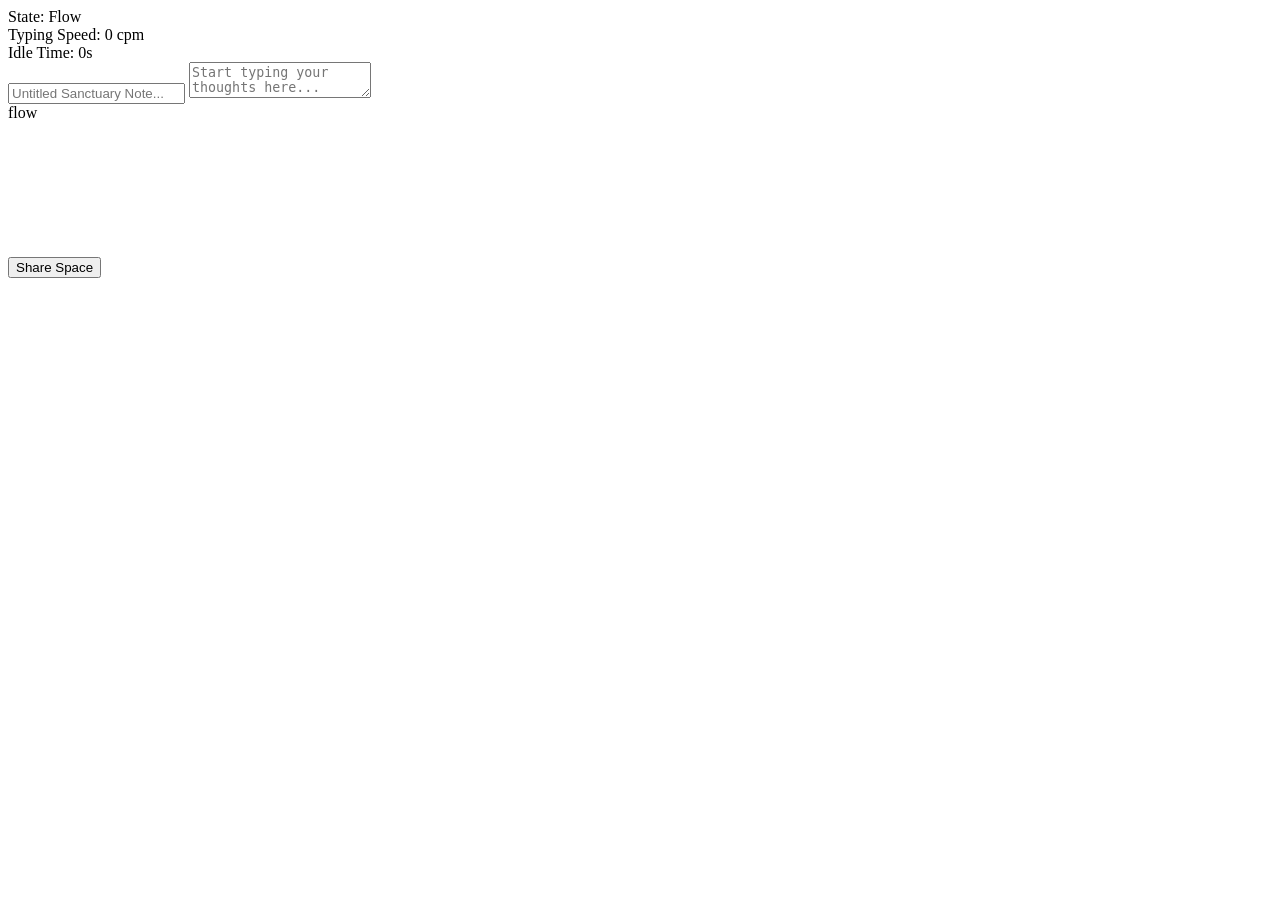
==== index.html @ cddb0719 "Update index.html INDEX PAGE AS UPPDATED TO MAKE CSS AND JS SEPARATE FILES" ====
<!DOCTYPE html>
<html lang="en">

<head>
    <meta charset="UTF-8">
    <title>Living Digital Sanctuary</title>
    <link rel="preconnect" href="https://fonts.googleapis.com">
    <link rel="preconnect" href="https://fonts.gstatic.com" crossorigin>
    <link
        href="https://fonts.googleapis.com/css2?family=Outfit:wght@300;400&family=Playfair+Display:ital,wght@0,400;1,400&display=swap"
        rel="stylesheet">
    <link rel="stylesheet" href="style.css">
</head>

<body>

    <div id="hud">
        State: <span id="hud-state">Flow</span><br>
        Typing Speed: <span id="hud-speed">0</span> cpm<br>
        Idle Time: <span id="hud-idle">0</span>s
    </div>

    <div id="workspace-container">
        <div id="editor-card">
            <input type="text" id="editor-title" placeholder="Untitled Sanctuary Note...">
            <textarea id="editor-textarea" placeholder="Start typing your thoughts here..."></textarea>
        </div>
    </div>

    <div id="state-label">flow</div>
    <button id="share-btn">Share Space</button>

    <canvas id="canvas"></canvas>

    <script src="script.js"></script>
</body>

</html>
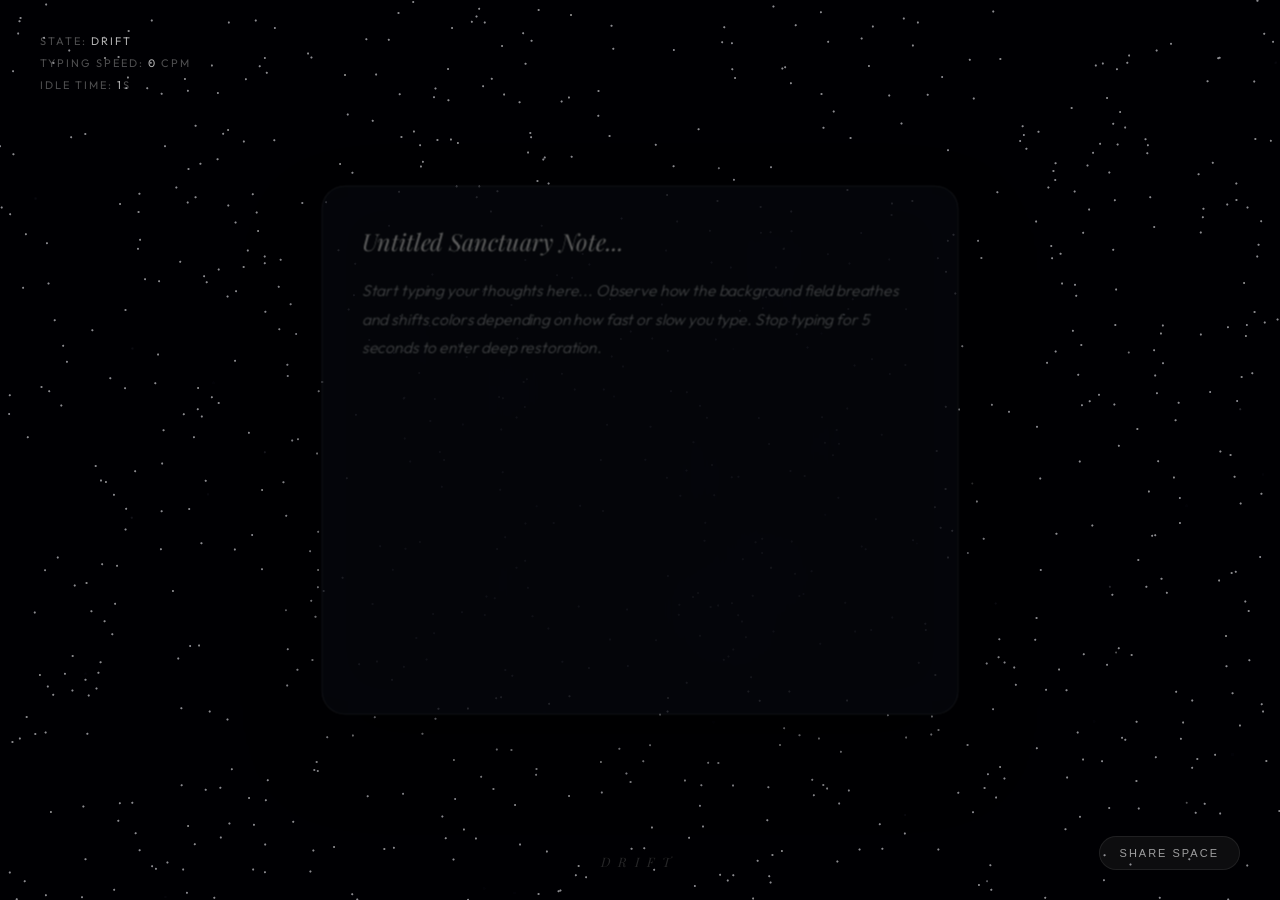
==== commit 0857b9af: "Update index.html" ====
--- a/index.html
+++ b/index.html
@@ -1,17 +1,13 @@
 <!DOCTYPE html>
 <html lang="en">
-
 <head>
     <meta charset="UTF-8">
     <title>Living Digital Sanctuary</title>
     <link rel="preconnect" href="https://fonts.googleapis.com">
     <link rel="preconnect" href="https://fonts.gstatic.com" crossorigin>
-    <link
-        href="https://fonts.googleapis.com/css2?family=Outfit:wght@300;400&family=Playfair+Display:ital,wght@0,400;1,400&display=swap"
-        rel="stylesheet">
+    <link href="https://fonts.googleapis.com/css2?family=Outfit:wght@300;400&family=Playfair+Display:ital,wght@0,400;1,400&display=swap" rel="stylesheet">
     <link rel="stylesheet" href="style.css">
 </head>
-
 <body>
 
     <div id="hud">
@@ -23,7 +19,7 @@
     <div id="workspace-container">
         <div id="editor-card">
             <input type="text" id="editor-title" placeholder="Untitled Sanctuary Note...">
-            <textarea id="editor-textarea" placeholder="Start typing your thoughts here..."></textarea>
+            <textarea id="editor-textarea" placeholder="Start typing your thoughts here... Observe how the background field breathes and shifts colors depending on how fast or slow you type. Stop typing for 5 seconds to enter deep restoration."></textarea>
         </div>
     </div>
 
@@ -34,5 +30,4 @@
 
     <script src="script.js"></script>
 </body>
-
 </html>
--- a/style.css
+++ b/style.css
@@ -0,0 +1,144 @@
+* {
+    margin: 0;
+    padding: 0;
+    box-sizing: border-box;
+}
+
+body,
+html {
+    width: 100%;
+    height: 100%;
+    overflow: hidden;
+    background: #020406;
+    font-family: 'Outfit', sans-serif;
+}
+
+canvas {
+    display: block;
+    position: absolute;
+    top: 0;
+    left: 0;
+    z-index: 1;
+}
+
+#workspace-container {
+    position: absolute;
+    top: 0;
+    left: 0;
+    width: 100%;
+    height: 100%;
+    z-index: 2;
+    display: flex;
+    flex-direction: column;
+    align-items: center;
+    justify-content: center;
+    pointer-events: none;
+}
+
+#editor-card {
+    width: 90%;
+    max-width: 650px;
+    height: 60%;
+    background: rgba(8, 12, 18, 0.65);
+    backdrop-filter: blur(30px);
+    -webkit-backdrop-filter: blur(30px);
+    border: 1px solid rgba(255, 255, 255, 0.08);
+    border-radius: 24px;
+    padding: 40px;
+    display: flex;
+    flex-direction: column;
+    pointer-events: auto;
+    transition: transform 1s cubic-bezier(0.16, 1, 0.3, 1), background 1s, border-color 1s;
+    box-shadow: 0 40px 80px rgba(0, 0, 0, 0.6);
+    opacity: 1;
+}
+
+#editor-title {
+    font-family: 'Playfair Display', serif;
+    font-size: 24px;
+    color: rgba(255, 255, 255, 0.9);
+    margin-bottom: 20px;
+    outline: none;
+    border: none;
+    background: transparent;
+    font-style: italic;
+}
+
+#editor-textarea {
+    width: 100%;
+    flex-grow: 1;
+    background: transparent;
+    border: none;
+    outline: none;
+    resize: none;
+    color: rgba(255, 255, 255, 0.85);
+    font-size: 16px;
+    line-height: 1.8;
+    font-family: 'Outfit', sans-serif;
+    font-weight: 300;
+}
+
+#editor-textarea::placeholder {
+    color: rgba(255, 255, 255, 0.3);
+    font-style: italic;
+}
+
+#hud {
+    position: fixed;
+    top: 30px;
+    left: 40px;
+    z-index: 10;
+    color: rgba(255, 255, 255, 0.3);
+    font-size: 11px;
+    letter-spacing: 2px;
+    text-transform: uppercase;
+    line-height: 2;
+    pointer-events: none;
+    user-select: none;
+}
+
+#hud span {
+    color: rgba(255, 255, 255, 0.7);
+    font-weight: 400;
+}
+
+#state-label {
+    position: fixed;
+    bottom: 30px;
+    left: 50%;
+    transform: translateX(-50%);
+    z-index: 10;
+    color: rgba(255, 255, 255, 0.15);
+    font-family: 'Playfair Display', serif;
+    font-size: 13px;
+    letter-spacing: 8px;
+    text-transform: uppercase;
+    pointer-events: none;
+    transition: color 1s;
+    user-select: none;
+    font-style: italic;
+}
+
+#share-btn {
+    position: fixed;
+    bottom: 30px;
+    right: 40px;
+    z-index: 10;
+    background: rgba(255, 255, 255, 0.05);
+    border: 1px solid rgba(255, 255, 255, 0.08);
+    color: rgba(255, 255, 255, 0.6);
+    padding: 10px 20px;
+    border-radius: 30px;
+    font-size: 11px;
+    letter-spacing: 2px;
+    text-transform: uppercase;
+    cursor: pointer;
+    transition: background 0.3s, color 0.3s, border-color 0.3s;
+    pointer-events: auto;
+}
+
+#share-btn:hover {
+    background: rgba(255, 255, 255, 0.1);
+    color: rgba(255, 255, 255, 0.9);
+    border-color: rgba(255, 255, 255, 0.2);
+}
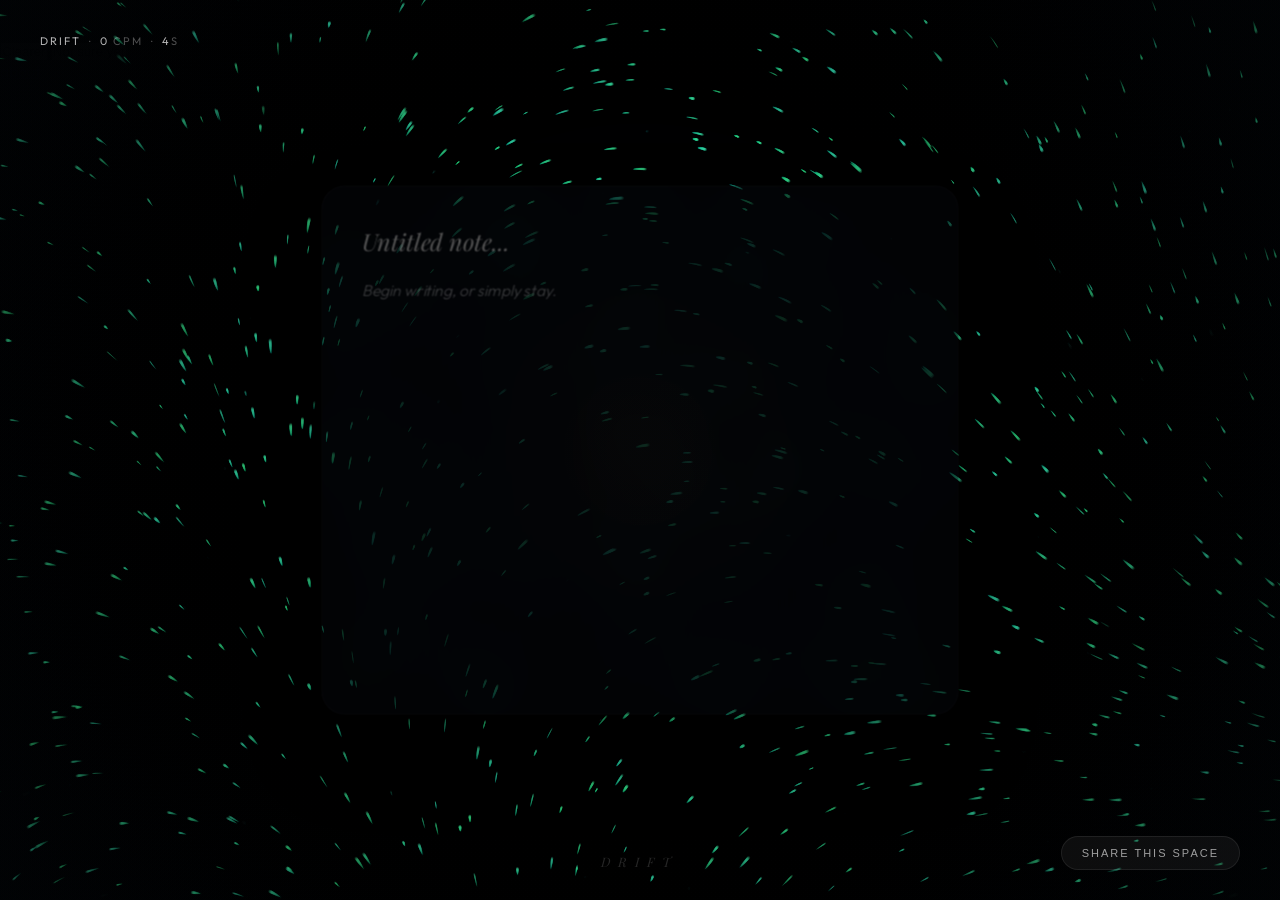
==== commit 816e9475: "Update index.html" ====
--- a/index.html
+++ b/index.html
@@ -2,31 +2,49 @@
 <html lang="en">
 <head>
     <meta charset="UTF-8">
+    <meta name="viewport" content="width=device-width, initial-scale=1.0">
     <title>Living Digital Sanctuary</title>
+    <meta name="description" content="A living space that breathes with you. No login. No notifications. Just restoration.">
     <link rel="preconnect" href="https://fonts.googleapis.com">
     <link rel="preconnect" href="https://fonts.gstatic.com" crossorigin>
     <link href="https://fonts.googleapis.com/css2?family=Outfit:wght@300;400&family=Playfair+Display:ital,wght@0,400;1,400&display=swap" rel="stylesheet">
     <link rel="stylesheet" href="style.css">
 </head>
 <body>
-
-    <div id="hud">
-        State: <span id="hud-state">Flow</span><br>
-        Typing Speed: <span id="hud-speed">0</span> cpm<br>
-        Idle Time: <span id="hud-idle">0</span>s
-    </div>
+    <canvas id="canvas"></canvas>
 
     <div id="workspace-container">
         <div id="editor-card">
-            <input type="text" id="editor-title" placeholder="Untitled Sanctuary Note...">
-            <textarea id="editor-textarea" placeholder="Start typing your thoughts here... Observe how the background field breathes and shifts colors depending on how fast or slow you type. Stop typing for 5 seconds to enter deep restoration."></textarea>
+            <input type="text" id="editor-title" placeholder="Untitled note...">
+            <textarea id="editor-textarea" placeholder="Begin writing, or simply stay."></textarea>
         </div>
     </div>
 
     <div id="state-label">flow</div>
-    <button id="share-btn">Share Space</button>
 
-    <canvas id="canvas"></canvas>
+    <div id="hud">
+        <span id="hud-state">Flow</span> &nbsp;·&nbsp;
+        <span id="hud-speed">0</span> cpm &nbsp;·&nbsp;
+        <span id="hud-idle">0</span>s
+    </div>
+
+    <button id="share-btn" aria-label="Share this space">share this space</button>
+
+    <div id="prompt-overlay" aria-live="polite">
+        <p id="prompt-question">You've been here a while.<br>How do you feel?</p>
+        <div id="prompt-choices">
+            <button id="btn-clearer">Clearer</button>
+            <button id="btn-notsure">Not sure yet</button>
+        </div>
+        <div id="share-card" hidden>
+            <p>Something real, no sign-up needed.</p>
+            <p id="share-url">livingdigitalsanctuary.space</p>
+            <button id="btn-copy-link">Copy link</button>
+            <button id="btn-native-share">Share →</button>
+        </div>
+    </div>
+
+    <a id="about-link" href="https://github.com/My-Projects-SpaceLab/living-digital-sanctuary" target="_blank" rel="noopener">about</a>
 
     <script src="script.js"></script>
 </body>
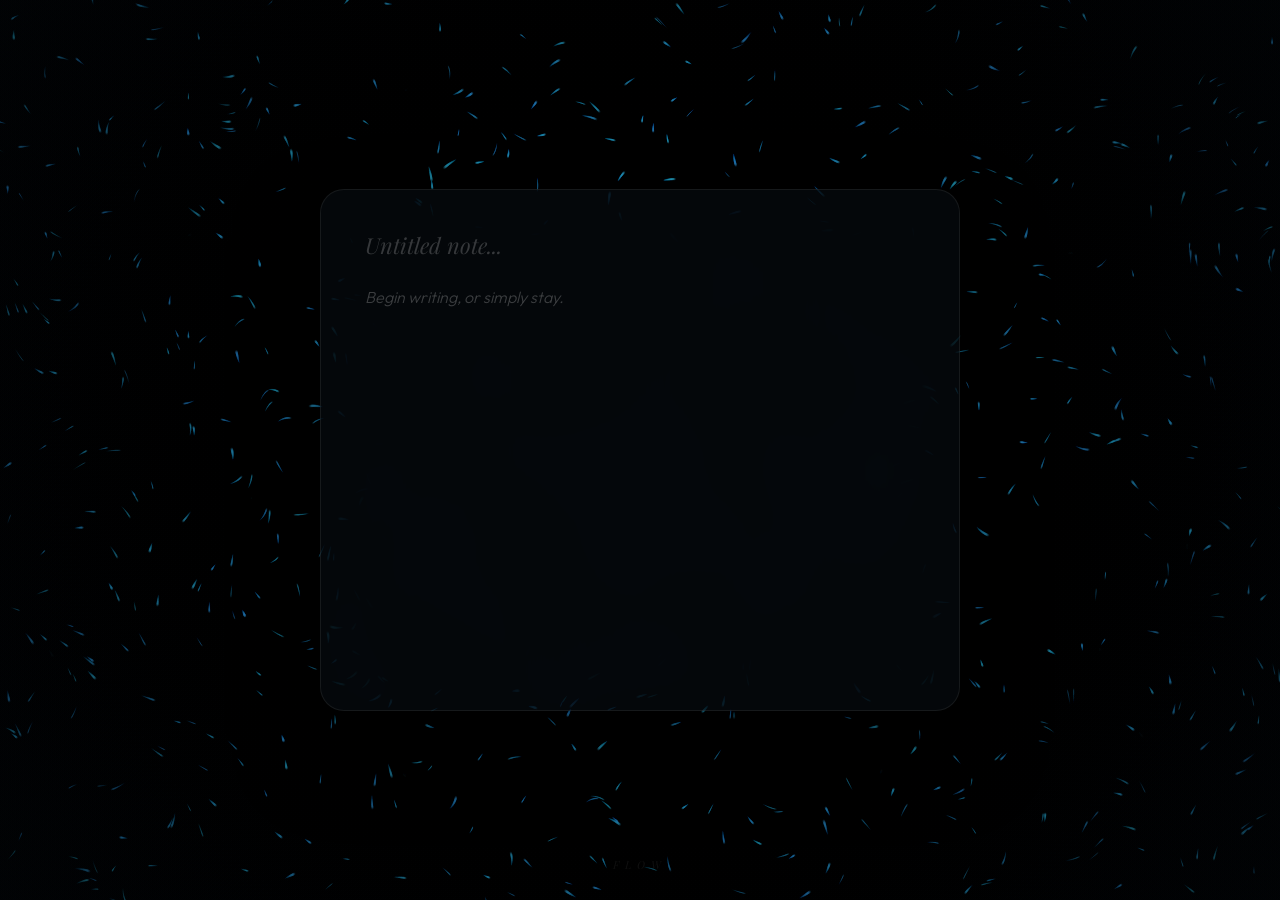
==== commit 36d4959c: "Update index.html" ====
--- a/index.html
+++ b/index.html
@@ -5,6 +5,8 @@
     <meta name="viewport" content="width=device-width, initial-scale=1.0">
     <title>Living Digital Sanctuary</title>
     <meta name="description" content="A living space that breathes with you. No login. No notifications. Just restoration.">
+    <meta property="og:title" content="Living Digital Sanctuary">
+    <meta property="og:description" content="A screen that restores you. No sign-up. Just open it.">
     <link rel="preconnect" href="https://fonts.googleapis.com">
     <link rel="preconnect" href="https://fonts.gstatic.com" crossorigin>
     <link href="https://fonts.googleapis.com/css2?family=Outfit:wght@300;400&family=Playfair+Display:ital,wght@0,400;1,400&display=swap" rel="stylesheet">
@@ -13,6 +15,14 @@
 <body>
     <canvas id="canvas"></canvas>
 
+    <!-- HUD — top right, always there for video recording -->
+    <div id="hud">
+        State: <span id="hud-state">Flow</span><br>
+        Typing: <span id="hud-speed">0</span> cpm<br>
+        Idle: <span id="hud-idle">0</span>s
+    </div>
+
+    <!-- Main editor -->
     <div id="workspace-container">
         <div id="editor-card">
             <input type="text" id="editor-title" placeholder="Untitled note...">
@@ -20,31 +30,32 @@
         </div>
     </div>
 
+    <!-- State label bottom center -->
     <div id="state-label">flow</div>
 
-    <div id="hud">
-        <span id="hud-state">Flow</span> &nbsp;·&nbsp;
-        <span id="hud-speed">0</span> cpm &nbsp;·&nbsp;
-        <span id="hud-idle">0</span>s
-    </div>
-
+    <!-- Share button bottom right — fades in after 30s -->
     <button id="share-btn" aria-label="Share this space">share this space</button>
 
-    <div id="prompt-overlay" aria-live="polite">
+    <!-- About link top left — fades in after 30s -->
+    <a id="about-link" href="https://github.com/My-Projects-SpaceLab/living-digital-sanctuary" target="_blank" rel="noopener">about</a>
+
+    <!-- 5-minute prompt overlay — covers and hides editor -->
+    <div id="prompt-overlay" aria-live="polite" role="dialog" aria-modal="true">
         <p id="prompt-question">You've been here a while.<br>How do you feel?</p>
         <div id="prompt-choices">
             <button id="btn-clearer">Clearer</button>
             <button id="btn-notsure">Not sure yet</button>
         </div>
         <div id="share-card" hidden>
-            <p>Something real, no sign-up needed.</p>
+            <p class="share-intro">Something quiet, for someone you care about.</p>
             <p id="share-url">livingdigitalsanctuary.space</p>
-            <button id="btn-copy-link">Copy link</button>
-            <button id="btn-native-share">Share →</button>
+            <div class="btn-row">
+                <button id="btn-copy-link">Copy link</button>
+                <button id="btn-native-share">Share →</button>
+            </div>
+            <button id="btn-dismiss" class="dismiss">Close</button>
         </div>
     </div>
-
-    <a id="about-link" href="https://github.com/My-Projects-SpaceLab/living-digital-sanctuary" target="_blank" rel="noopener">about</a>
 
     <script src="script.js"></script>
 </body>
--- a/style.css
+++ b/style.css
@@ -1,35 +1,36 @@
-* {
+*, *::before, *::after {
     margin: 0;
     padding: 0;
     box-sizing: border-box;
 }
 
-body,
-html {
+body, html {
     width: 100%;
     height: 100%;
     overflow: hidden;
     background: #020406;
     font-family: 'Outfit', sans-serif;
+    opacity: 0;
+    animation: fadeIn 2.5s cubic-bezier(0.16, 1, 0.3, 1) 0.4s forwards;
+}
+
+@keyframes fadeIn {
+    to { opacity: 1; }
 }
 
 canvas {
     display: block;
     position: absolute;
-    top: 0;
-    left: 0;
+    top: 0; left: 0;
     z-index: 1;
 }
 
 #workspace-container {
     position: absolute;
-    top: 0;
-    left: 0;
-    width: 100%;
-    height: 100%;
+    top: 0; left: 0;
+    width: 100%; height: 100%;
     z-index: 2;
     display: flex;
-    flex-direction: column;
     align-items: center;
     justify-content: center;
     pointer-events: none;
@@ -37,31 +38,40 @@
 
 #editor-card {
     width: 90%;
-    max-width: 650px;
-    height: 60%;
-    background: rgba(8, 12, 18, 0.65);
-    backdrop-filter: blur(30px);
-    -webkit-backdrop-filter: blur(30px);
-    border: 1px solid rgba(255, 255, 255, 0.08);
+    max-width: 640px;
+    height: 58%;
+    background: rgba(8, 12, 18, 0.6);
+    backdrop-filter: blur(28px);
+    -webkit-backdrop-filter: blur(28px);
+    border: 1px solid rgba(255,255,255,0.07);
     border-radius: 24px;
-    padding: 40px;
+    padding: 40px 44px;
     display: flex;
     flex-direction: column;
     pointer-events: auto;
-    transition: transform 1s cubic-bezier(0.16, 1, 0.3, 1), background 1s, border-color 1s;
-    box-shadow: 0 40px 80px rgba(0, 0, 0, 0.6);
+    transition:
+        transform 4s cubic-bezier(0.16, 1, 0.3, 1),
+        background 4s ease,
+        border-color 4s ease,
+        opacity 4s ease;
+    box-shadow: 0 40px 80px rgba(0,0,0,0.5);
     opacity: 1;
 }
 
 #editor-title {
     font-family: 'Playfair Display', serif;
-    font-size: 24px;
-    color: rgba(255, 255, 255, 0.9);
-    margin-bottom: 20px;
+    font-size: 22px;
+    color: rgba(255,255,255,0.85);
+    margin-bottom: 22px;
     outline: none;
     border: none;
     background: transparent;
     font-style: italic;
+    transition: color 3s ease;
+}
+
+#editor-title::placeholder {
+    color: rgba(255,255,255,0.2);
 }
 
 #editor-textarea {
@@ -71,74 +81,199 @@
     border: none;
     outline: none;
     resize: none;
-    color: rgba(255, 255, 255, 0.85);
+    color: rgba(255,255,255,0.8);
     font-size: 16px;
-    line-height: 1.8;
+    line-height: 1.9;
     font-family: 'Outfit', sans-serif;
     font-weight: 300;
+    transition: color 3s ease;
 }
 
 #editor-textarea::placeholder {
-    color: rgba(255, 255, 255, 0.3);
-    font-style: italic;
-}
-
+    color: rgba(255,255,255,0.22);
+    font-style: italic;
+}
+
+/* HUD — ghost until hover */
 #hud {
     position: fixed;
-    top: 30px;
-    left: 40px;
-    z-index: 10;
-    color: rgba(255, 255, 255, 0.3);
-    font-size: 11px;
-    letter-spacing: 2px;
-    text-transform: uppercase;
-    line-height: 2;
+    bottom: 28px;
+    left: 36px;
+    z-index: 10;
+    color: rgba(255,255,255,0.0);
+    font-size: 10px;
+    letter-spacing: 0.18em;
+    text-transform: uppercase;
     pointer-events: none;
     user-select: none;
-}
-
-#hud span {
-    color: rgba(255, 255, 255, 0.7);
-    font-weight: 400;
-}
-
+    transition: color 1.2s ease;
+}
+
+body:hover #hud {
+    color: rgba(255,255,255,0.18);
+}
+
+/* State label — barely there */
 #state-label {
     position: fixed;
-    bottom: 30px;
+    bottom: 28px;
     left: 50%;
     transform: translateX(-50%);
     z-index: 10;
-    color: rgba(255, 255, 255, 0.15);
-    font-family: 'Playfair Display', serif;
+    color: rgba(255,255,255,0.06);
+    font-family: 'Playfair Display', serif;
+    font-size: 11px;
+    letter-spacing: 0.55em;
+    text-transform: uppercase;
+    pointer-events: none;
+    transition: color 6s ease;
+    user-select: none;
+    font-style: italic;
+}
+
+/* Share button — fades in after delay via JS class */
+#share-btn {
+    position: fixed;
+    bottom: 26px;
+    right: 36px;
+    z-index: 10;
+    background: transparent;
+    border: 1px solid rgba(255,255,255,0.0);
+    color: rgba(255,255,255,0.0);
+    padding: 9px 20px;
+    border-radius: 30px;
+    font-size: 10px;
+    letter-spacing: 0.18em;
+    text-transform: uppercase;
+    cursor: pointer;
+    font-family: 'Outfit', sans-serif;
+    transition:
+        background 0.4s ease,
+        color 0.4s ease,
+        border-color 0.4s ease,
+        opacity 2s ease;
+    opacity: 0;
+    pointer-events: none;
+}
+
+#share-btn.visible {
+    opacity: 1;
+    pointer-events: auto;
+    border-color: rgba(255,255,255,0.07);
+    color: rgba(255,255,255,0.35);
+}
+
+#share-btn:hover {
+    background: rgba(255,255,255,0.06);
+    color: rgba(255,255,255,0.8);
+    border-color: rgba(255,255,255,0.15);
+}
+
+/* About link — corner, very quiet */
+#about-link {
+    position: fixed;
+    top: 26px;
+    right: 36px;
+    z-index: 10;
+    color: rgba(255,255,255,0.0);
+    font-size: 10px;
+    letter-spacing: 0.18em;
+    text-transform: uppercase;
+    text-decoration: none;
+    transition: color 0.4s ease;
+    pointer-events: none;
+    opacity: 0;
+}
+
+#about-link.visible {
+    opacity: 1;
+    pointer-events: auto;
+    color: rgba(255,255,255,0.2);
+}
+
+#about-link:hover {
+    color: rgba(255,255,255,0.65);
+}
+
+/* Prompt overlay */
+#prompt-overlay {
+    position: fixed;
+    top: 0; left: 0;
+    width: 100%; height: 100%;
+    z-index: 20;
+    display: flex;
+    flex-direction: column;
+    align-items: center;
+    justify-content: center;
+    gap: 28px;
+    opacity: 0;
+    pointer-events: none;
+    transition: opacity 3s ease;
+}
+
+#prompt-overlay.visible {
+    opacity: 1;
+    pointer-events: auto;
+}
+
+#prompt-question {
+    font-family: 'Playfair Display', serif;
+    font-size: 22px;
+    color: rgba(255,255,255,0.7);
+    text-align: center;
+    line-height: 1.7;
+    font-style: italic;
+    letter-spacing: 0.02em;
+}
+
+#prompt-choices {
+    display: flex;
+    gap: 16px;
+}
+
+#prompt-choices button,
+#share-card button {
+    background: rgba(255,255,255,0.04);
+    border: 1px solid rgba(255,255,255,0.1);
+    color: rgba(255,255,255,0.6);
+    padding: 12px 28px;
+    border-radius: 30px;
     font-size: 13px;
-    letter-spacing: 8px;
-    text-transform: uppercase;
-    pointer-events: none;
-    transition: color 1s;
-    user-select: none;
-    font-style: italic;
-}
-
-#share-btn {
-    position: fixed;
-    bottom: 30px;
-    right: 40px;
-    z-index: 10;
-    background: rgba(255, 255, 255, 0.05);
-    border: 1px solid rgba(255, 255, 255, 0.08);
-    color: rgba(255, 255, 255, 0.6);
-    padding: 10px 20px;
-    border-radius: 30px;
-    font-size: 11px;
-    letter-spacing: 2px;
-    text-transform: uppercase;
+    letter-spacing: 0.1em;
+    font-family: 'Outfit', sans-serif;
     cursor: pointer;
     transition: background 0.3s, color 0.3s, border-color 0.3s;
-    pointer-events: auto;
-}
-
-#share-btn:hover {
-    background: rgba(255, 255, 255, 0.1);
-    color: rgba(255, 255, 255, 0.9);
-    border-color: rgba(255, 255, 255, 0.2);
-}
+}
+
+#prompt-choices button:hover,
+#share-card button:hover {
+    background: rgba(255,255,255,0.1);
+    color: rgba(255,255,255,0.95);
+    border-color: rgba(255,255,255,0.2);
+}
+
+#share-card {
+    display: flex;
+    flex-direction: column;
+    align-items: center;
+    gap: 14px;
+    text-align: center;
+}
+
+#share-card p {
+    font-size: 14px;
+    color: rgba(255,255,255,0.45);
+    letter-spacing: 0.05em;
+}
+
+#share-url {
+    font-family: 'Playfair Display', serif;
+    font-size: 18px !important;
+    color: rgba(255,255,255,0.7) !important;
+    font-style: italic;
+}
+
+#share-card .btn-row {
+    display: flex;
+    gap: 12px;
+}
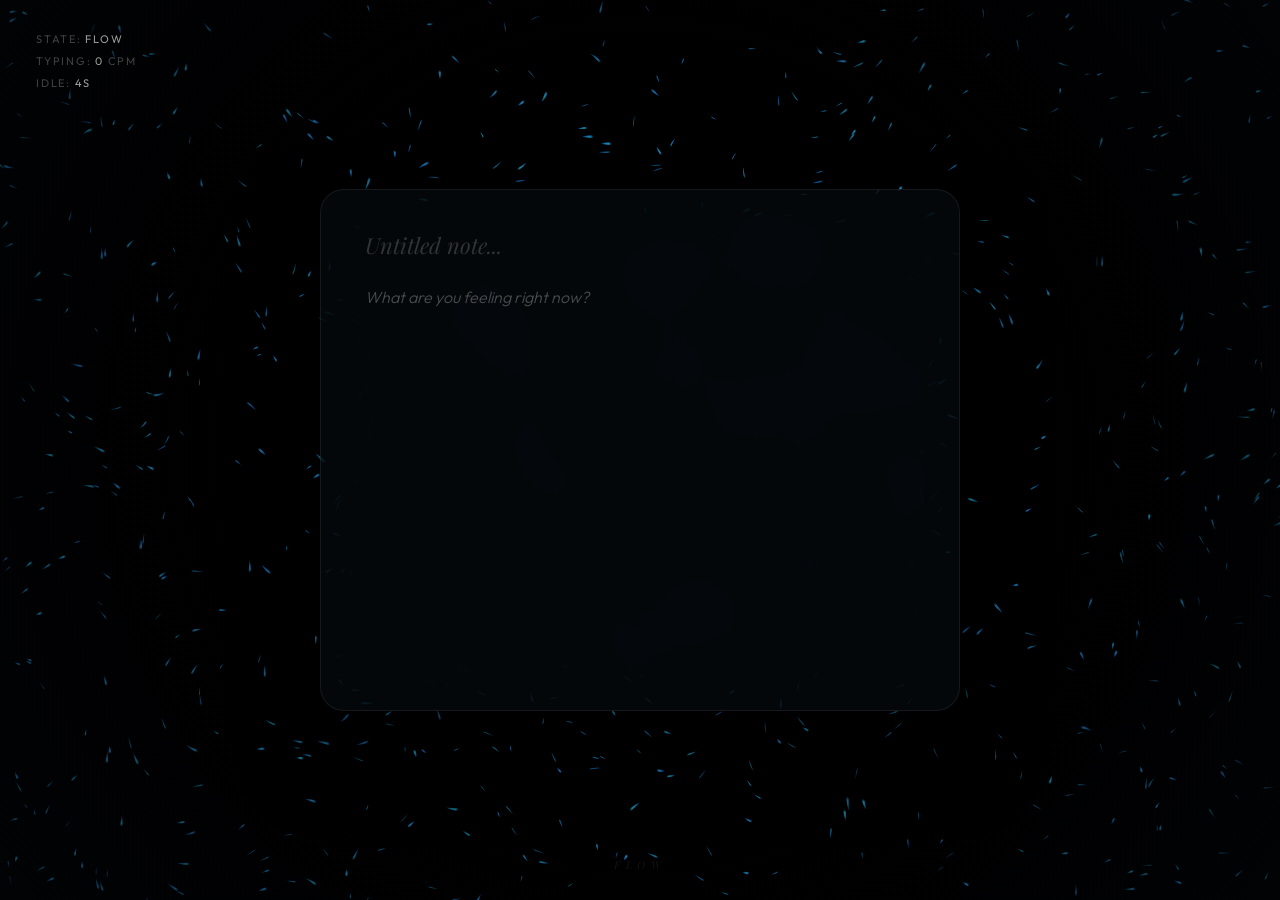
==== commit 07393ee5: "Update index.html minor changes" ====
--- a/index.html
+++ b/index.html
@@ -4,9 +4,7 @@
     <meta charset="UTF-8">
     <meta name="viewport" content="width=device-width, initial-scale=1.0">
     <title>Living Digital Sanctuary</title>
-    <meta name="description" content="A living space that breathes with you. No login. No notifications. Just restoration.">
-    <meta property="og:title" content="Living Digital Sanctuary">
-    <meta property="og:description" content="A screen that restores you. No sign-up. Just open it.">
+    <meta name="description" content="A screen that restores you. No login. No notifications. Just open it.">
     <link rel="preconnect" href="https://fonts.googleapis.com">
     <link rel="preconnect" href="https://fonts.gstatic.com" crossorigin>
     <link href="https://fonts.googleapis.com/css2?family=Outfit:wght@300;400&family=Playfair+Display:ital,wght@0,400;1,400&display=swap" rel="stylesheet">
@@ -15,46 +13,58 @@
 <body>
     <canvas id="canvas"></canvas>
 
-    <!-- HUD — top right, always there for video recording -->
+    <!-- HUD top left -->
     <div id="hud">
         State: <span id="hud-state">Flow</span><br>
         Typing: <span id="hud-speed">0</span> cpm<br>
-        Idle: <span id="hud-idle">0</span>s
+        Idle: <span id="hud-idle">0s</span>
     </div>
 
-    <!-- Main editor -->
+    <!-- About link top right — fades in after 30s -->
+    <a id="about-link" href="https://my-projects-spacelab.github.io/living-digital-sanctuary/about.html">about</a>
+
+    <!-- Editor -->
     <div id="workspace-container">
         <div id="editor-card">
             <input type="text" id="editor-title" placeholder="Untitled note...">
-            <textarea id="editor-textarea" placeholder="Begin writing, or simply stay."></textarea>
+            <textarea id="editor-textarea"></textarea>
         </div>
     </div>
 
-    <!-- State label bottom center -->
+    <!-- State label bottom centre -->
     <div id="state-label">flow</div>
 
     <!-- Share button bottom right — fades in after 30s -->
-    <button id="share-btn" aria-label="Share this space">share this space</button>
+    <button id="share-btn">share this space</button>
 
-    <!-- About link top left — fades in after 30s -->
-    <a id="about-link" href="https://github.com/My-Projects-SpaceLab/living-digital-sanctuary" target="_blank" rel="noopener">about</a>
+    <!-- 5-min prompt overlay -->
+    <div id="prompt-overlay" role="dialog">
 
-    <!-- 5-minute prompt overlay — covers and hides editor -->
-    <div id="prompt-overlay" aria-live="polite" role="dialog" aria-modal="true">
         <p id="prompt-question">You've been here a while.<br>How do you feel?</p>
+
         <div id="prompt-choices">
-            <button id="btn-clearer">Clearer</button>
+            <button class="prompt-choice-btn" id="btn-better">Feeling better</button>
+            <button class="prompt-choice-btn" id="btn-calm">Calm</button>
             <button id="btn-notsure">Not sure yet</button>
         </div>
+
+        <!-- Comment field — shown after Feeling better / Calm -->
+        <div id="prompt-comment">
+            <textarea id="comment-text" placeholder="Anything you want to say about it — or nothing at all."></textarea>
+            <button id="btn-submit-comment">Continue →</button>
+        </div>
+
+        <!-- Share card -->
         <div id="share-card" hidden>
-            <p class="share-intro">Something quiet, for someone you care about.</p>
-            <p id="share-url">livingdigitalsanctuary.space</p>
+            <p class="share-intro">Something peaceful, for someone you care about.</p>
+            <p id="share-url">living-digital-sanctuary.space</p>
             <div class="btn-row">
                 <button id="btn-copy-link">Copy link</button>
                 <button id="btn-native-share">Share →</button>
             </div>
             <button id="btn-dismiss" class="dismiss">Close</button>
         </div>
+
     </div>
 
     <script src="script.js"></script>
--- a/style.css
+++ b/style.css
@@ -1,22 +1,17 @@
 *, *::before, *::after {
-    margin: 0;
-    padding: 0;
-    box-sizing: border-box;
+    margin: 0; padding: 0; box-sizing: border-box;
 }
 
 body, html {
-    width: 100%;
-    height: 100%;
+    width: 100%; height: 100%;
     overflow: hidden;
     background: #020406;
     font-family: 'Outfit', sans-serif;
     opacity: 0;
-    animation: fadeIn 2.5s cubic-bezier(0.16, 1, 0.3, 1) 0.4s forwards;
-}
-
-@keyframes fadeIn {
-    to { opacity: 1; }
-}
+    animation: bodyFadeIn 2.8s cubic-bezier(0.16, 1, 0.3, 1) 0.3s forwards;
+}
+
+@keyframes bodyFadeIn { to { opacity: 1; } }
 
 canvas {
     display: block;
@@ -40,106 +35,107 @@
     width: 90%;
     max-width: 640px;
     height: 58%;
-    background: rgba(8, 12, 18, 0.6);
+    background: rgba(8, 12, 18, 0.60);
     backdrop-filter: blur(28px);
     -webkit-backdrop-filter: blur(28px);
-    border: 1px solid rgba(255,255,255,0.07);
+    border: 1px solid rgba(255, 255, 255, 0.07);
     border-radius: 24px;
     padding: 40px 44px;
     display: flex;
     flex-direction: column;
     pointer-events: auto;
     transition:
-        transform 4s cubic-bezier(0.16, 1, 0.3, 1),
-        background 4s ease,
-        border-color 4s ease,
-        opacity 4s ease;
-    box-shadow: 0 40px 80px rgba(0,0,0,0.5);
-    opacity: 1;
+        transform 5s cubic-bezier(0.16, 1, 0.3, 1),
+        background 5s ease,
+        border-color 5s ease;
+    box-shadow: 0 40px 80px rgba(0, 0, 0, 0.5);
 }
 
 #editor-title {
     font-family: 'Playfair Display', serif;
     font-size: 22px;
-    color: rgba(255,255,255,0.85);
+    color: rgba(255, 255, 255, 0.85);
     margin-bottom: 22px;
     outline: none;
     border: none;
     background: transparent;
     font-style: italic;
-    transition: color 3s ease;
-}
-
-#editor-title::placeholder {
-    color: rgba(255,255,255,0.2);
-}
+    transition: color 4s ease;
+    width: 100%;
+}
+
+#editor-title::placeholder { color: rgba(255, 255, 255, 0.18); }
 
 #editor-textarea {
-    width: 100%;
-    flex-grow: 1;
-    background: transparent;
-    border: none;
-    outline: none;
-    resize: none;
-    color: rgba(255,255,255,0.8);
+    width: 100%; flex-grow: 1;
+    background: transparent;
+    border: none; outline: none; resize: none;
+    color: rgba(255, 255, 255, 0.78);
     font-size: 16px;
-    line-height: 1.9;
+    line-height: 1.95;
     font-family: 'Outfit', sans-serif;
     font-weight: 300;
-    transition: color 3s ease;
+    transition: color 4s ease;
 }
 
 #editor-textarea::placeholder {
-    color: rgba(255,255,255,0.22);
-    font-style: italic;
-}
-
-/* HUD — ghost until hover */
+    color: rgba(255, 255, 255, 0.28);
+    font-style: italic;
+    transition: color 0.9s ease;
+}
+
+/* JS adds this class to fade placeholder during cycling */
+#editor-textarea.placeholder-fade::placeholder {
+    color: rgba(255, 255, 255, 0.0);
+}
+
+/* ── HUD — TOP LEFT ─────────────────────────────────────────── */
 #hud {
     position: fixed;
-    bottom: 28px;
+    top: 28px;
     left: 36px;
     z-index: 10;
-    color: rgba(255,255,255,0.0);
-    font-size: 10px;
-    letter-spacing: 0.18em;
-    text-transform: uppercase;
+    color: rgba(255, 255, 255, 0.25);
+    font-size: 11px;
+    letter-spacing: 0.16em;
+    text-transform: uppercase;
+    line-height: 2.0;
     pointer-events: none;
     user-select: none;
-    transition: color 1.2s ease;
-}
-
-body:hover #hud {
-    color: rgba(255,255,255,0.18);
-}
-
-/* State label — barely there */
+}
+
+#hud span {
+    color: rgba(255, 255, 255, 0.62);
+    font-weight: 400;
+}
+
+/* ── STATE LABEL — BOTTOM CENTER ───────────────────────────── */
 #state-label {
     position: fixed;
     bottom: 28px;
     left: 50%;
     transform: translateX(-50%);
     z-index: 10;
-    color: rgba(255,255,255,0.06);
+    color: rgba(255, 255, 255, 0.07);
     font-family: 'Playfair Display', serif;
     font-size: 11px;
-    letter-spacing: 0.55em;
-    text-transform: uppercase;
-    pointer-events: none;
-    transition: color 6s ease;
+    letter-spacing: 0.5em;
+    text-transform: uppercase;
+    pointer-events: none;
+    transition: color 8s ease;
     user-select: none;
     font-style: italic;
 }
 
-/* Share button — fades in after delay via JS class */
+/* ── SHARE BUTTON — BOTTOM RIGHT ───────────────────────────── */
 #share-btn {
     position: fixed;
     bottom: 26px;
     right: 36px;
     z-index: 10;
     background: transparent;
-    border: 1px solid rgba(255,255,255,0.0);
-    color: rgba(255,255,255,0.0);
+    border: 1px solid rgba(255, 255, 255, 0.0);
+    color: rgba(255, 255, 255, 0.0);
     padding: 9px 20px;
     border-radius: 30px;
     font-size: 10px;
@@ -147,99 +143,93 @@
     text-transform: uppercase;
     cursor: pointer;
     font-family: 'Outfit', sans-serif;
-    transition:
-        background 0.4s ease,
-        color 0.4s ease,
-        border-color 0.4s ease,
-        opacity 2s ease;
-    opacity: 0;
-    pointer-events: none;
+    opacity: 0;
+    pointer-events: none;
+    transition: background 0.4s, color 0.4s, border-color 0.4s, opacity 2.5s ease;
 }
 
 #share-btn.visible {
     opacity: 1;
     pointer-events: auto;
-    border-color: rgba(255,255,255,0.07);
-    color: rgba(255,255,255,0.35);
+    border-color: rgba(255, 255, 255, 0.07);
+    color: rgba(255, 255, 255, 0.30);
 }
 
 #share-btn:hover {
-    background: rgba(255,255,255,0.06);
-    color: rgba(255,255,255,0.8);
-    border-color: rgba(255,255,255,0.15);
-}
-
-/* About link — corner, very quiet */
+    background: rgba(255, 255, 255, 0.06);
+    color: rgba(255, 255, 255, 0.88);
+    border-color: rgba(255, 255, 255, 0.16);
+}
+
+/* ── ABOUT LINK — TOP RIGHT ─────────────────────────────────── */
 #about-link {
     position: fixed;
-    top: 26px;
+    top: 28px;
     right: 36px;
     z-index: 10;
-    color: rgba(255,255,255,0.0);
     font-size: 10px;
     letter-spacing: 0.18em;
     text-transform: uppercase;
     text-decoration: none;
-    transition: color 0.4s ease;
-    pointer-events: none;
-    opacity: 0;
+    opacity: 0;
+    pointer-events: none;
+    color: rgba(255, 255, 255, 0.0);
+    transition: color 0.4s, opacity 2.5s ease;
 }
 
 #about-link.visible {
     opacity: 1;
     pointer-events: auto;
-    color: rgba(255,255,255,0.2);
-}
-
-#about-link:hover {
-    color: rgba(255,255,255,0.65);
-}
-
-/* Prompt overlay */
+    color: rgba(255, 255, 255, 0.20);
+}
+
+#about-link:hover { color: rgba(255, 255, 255, 0.72); }
+
+/* ── PROMPT OVERLAY ──────────────────────────────────────────── */
 #prompt-overlay {
     position: fixed;
     top: 0; left: 0;
     width: 100%; height: 100%;
-    z-index: 20;
+    z-index: 30;
+    background: rgba(2, 4, 6, 0.0);
     display: flex;
     flex-direction: column;
     align-items: center;
     justify-content: center;
-    gap: 28px;
-    opacity: 0;
-    pointer-events: none;
-    transition: opacity 3s ease;
+    gap: 32px;
+    opacity: 0;
+    pointer-events: none;
+    transition: opacity 4s ease, background 4s ease;
 }
 
 #prompt-overlay.visible {
     opacity: 1;
     pointer-events: auto;
+    background: rgba(2, 4, 6, 0.90);
 }
 
 #prompt-question {
     font-family: 'Playfair Display', serif;
-    font-size: 22px;
-    color: rgba(255,255,255,0.7);
+    font-size: 26px;
+    color: rgba(255, 255, 255, 0.62);
     text-align: center;
-    line-height: 1.7;
+    line-height: 1.75;
     font-style: italic;
     letter-spacing: 0.02em;
-}
-
-#prompt-choices {
-    display: flex;
-    gap: 16px;
-}
+    max-width: 440px;
+}
+
+#prompt-choices { display: flex; gap: 16px; }
 
 #prompt-choices button,
 #share-card button {
-    background: rgba(255,255,255,0.04);
-    border: 1px solid rgba(255,255,255,0.1);
-    color: rgba(255,255,255,0.6);
-    padding: 12px 28px;
+    background: rgba(255, 255, 255, 0.04);
+    border: 1px solid rgba(255, 255, 255, 0.10);
+    color: rgba(255, 255, 255, 0.52);
+    padding: 13px 30px;
     border-radius: 30px;
     font-size: 13px;
-    letter-spacing: 0.1em;
+    letter-spacing: 0.10em;
     font-family: 'Outfit', sans-serif;
     cursor: pointer;
     transition: background 0.3s, color 0.3s, border-color 0.3s;
@@ -247,33 +237,52 @@
 
 #prompt-choices button:hover,
 #share-card button:hover {
-    background: rgba(255,255,255,0.1);
-    color: rgba(255,255,255,0.95);
-    border-color: rgba(255,255,255,0.2);
+    background: rgba(255, 255, 255, 0.09);
+    color: rgba(255, 255, 255, 0.95);
+    border-color: rgba(255, 255, 255, 0.20);
 }
 
 #share-card {
     display: flex;
     flex-direction: column;
     align-items: center;
-    gap: 14px;
+    gap: 16px;
     text-align: center;
-}
-
-#share-card p {
-    font-size: 14px;
-    color: rgba(255,255,255,0.45);
-    letter-spacing: 0.05em;
+    animation: fadeUp 1.2s cubic-bezier(0.16, 1, 0.3, 1) forwards;
+}
+
+@keyframes fadeUp {
+    from { opacity: 0; transform: translateY(12px); }
+    to   { opacity: 1; transform: translateY(0); }
+}
+
+.share-intro {
+    font-size: 15px;
+    color: rgba(255, 255, 255, 0.35);
+    letter-spacing: 0.04em;
+    line-height: 1.75;
 }
 
 #share-url {
     font-family: 'Playfair Display', serif;
-    font-size: 18px !important;
-    color: rgba(255,255,255,0.7) !important;
-    font-style: italic;
-}
-
-#share-card .btn-row {
-    display: flex;
-    gap: 12px;
-}
+    font-size: 20px;
+    color: rgba(255, 255, 255, 0.62);
+    font-style: italic;
+}
+
+.btn-row { display: flex; gap: 12px; }
+
+button.dismiss {
+    background: transparent;
+    border: none;
+    color: rgba(255, 255, 255, 0.20);
+    font-size: 11px;
+    letter-spacing: 0.14em;
+    text-transform: uppercase;
+    cursor: pointer;
+    padding: 6px 0;
+    font-family: 'Outfit', sans-serif;
+    transition: color 0.3s;
+}
+
+button.dismiss:hover { color: rgba(255, 255, 255, 0.62); }
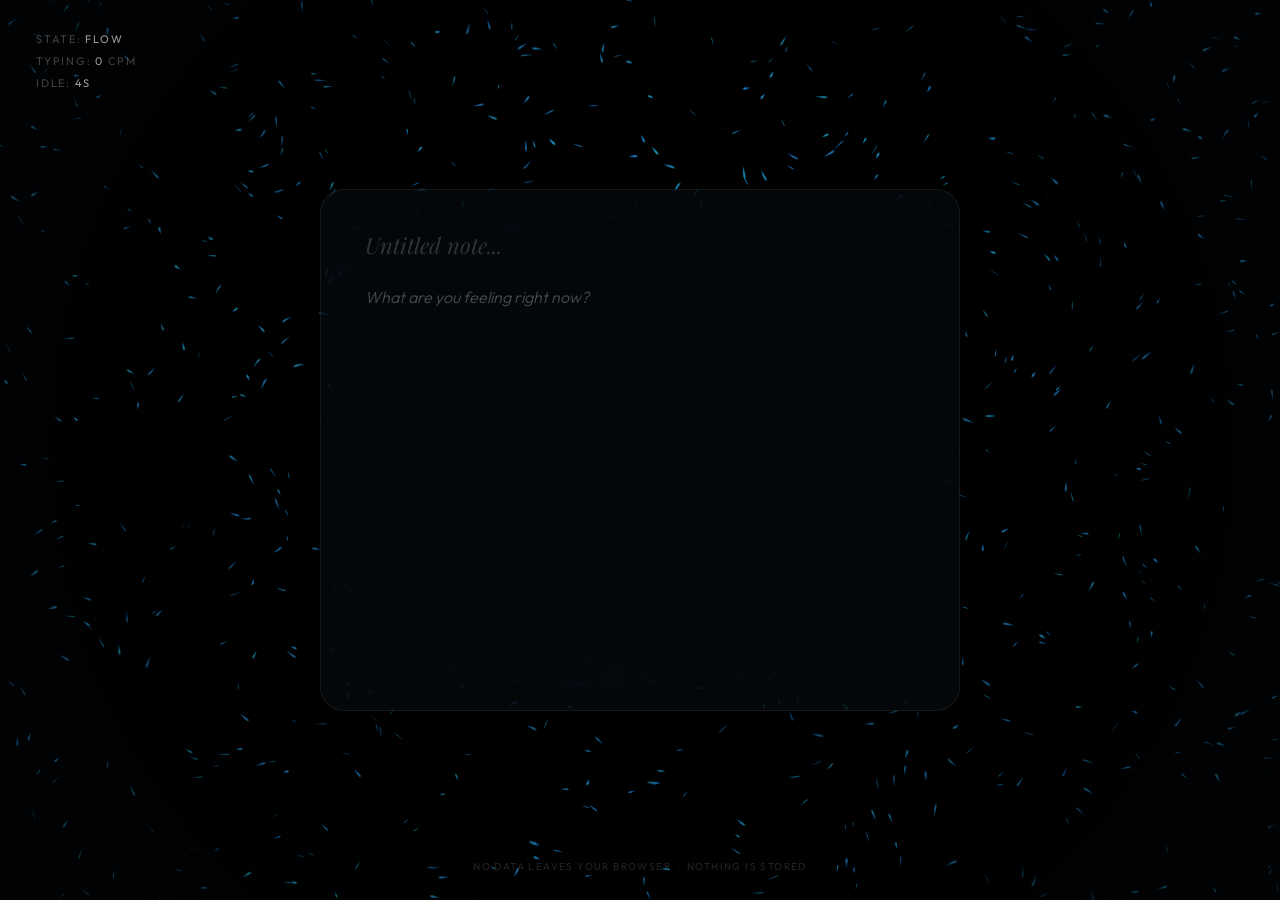
==== commit 33a96d38: "Update index.html" ====
--- a/index.html
+++ b/index.html
@@ -31,30 +31,26 @@
         </div>
     </div>
 
-    <!-- State label bottom centre -->
-    <div id="state-label">flow</div>
+    <!-- Privacy notice bottom centre — replaces state label -->
+    <div id="privacy-notice">
+        <p>No data leaves your browser &nbsp;·&nbsp; nothing is stored</p>
+    </div>
 
     <!-- Share button bottom right — fades in after 30s -->
     <button id="share-btn">share this space</button>
 
     <!-- 5-min prompt overlay -->
     <div id="prompt-overlay" role="dialog">
-
         <p id="prompt-question">You've been here a while.<br>How do you feel?</p>
-
         <div id="prompt-choices">
             <button class="prompt-choice-btn" id="btn-better">Feeling better</button>
             <button class="prompt-choice-btn" id="btn-calm">Calm</button>
             <button id="btn-notsure">Not sure yet</button>
         </div>
-
-        <!-- Comment field — shown after Feeling better / Calm -->
         <div id="prompt-comment">
             <textarea id="comment-text" placeholder="Anything you want to say about it — or nothing at all."></textarea>
             <button id="btn-submit-comment">Continue →</button>
         </div>
-
-        <!-- Share card -->
         <div id="share-card" hidden>
             <p class="share-intro">Something peaceful, for someone you care about.</p>
             <p id="share-url">living-digital-sanctuary.space</p>
@@ -64,7 +60,6 @@
             </div>
             <button id="btn-dismiss" class="dismiss">Close</button>
         </div>
-
     </div>
 
     <script src="script.js"></script>
--- a/style.css
+++ b/style.css
@@ -1,288 +1,191 @@
-*, *::before, *::after {
-    margin: 0; padding: 0; box-sizing: border-box;
+*, *::before, *::after { margin:0; padding:0; box-sizing:border-box; }
+
+body, html {
+    width:100%; height:100%;
+    overflow:hidden;
+    background:#020406;
+    font-family:'Outfit',sans-serif;
+    opacity:0;
+    animation:bodyIn 2.8s cubic-bezier(0.16,1,0.3,1) 0.3s forwards;
+}
+@keyframes bodyIn { to { opacity:1; } }
+
+canvas { display:block; position:absolute; top:0; left:0; z-index:1; }
+
+/* ── WORKSPACE ── */
+#workspace-container {
+    position:absolute; top:0; left:0; width:100%; height:100%;
+    z-index:2; display:flex; align-items:center; justify-content:center;
+    pointer-events:none;
+}
+#editor-card {
+    width:90%; max-width:640px; height:58%;
+    background:rgba(8,12,18,0.60);
+    backdrop-filter:blur(28px); -webkit-backdrop-filter:blur(28px);
+    border:1px solid rgba(255,255,255,0.07);
+    border-radius:24px; padding:40px 44px;
+    display:flex; flex-direction:column;
+    pointer-events:auto;
+    transition: transform 5s cubic-bezier(0.16,1,0.3,1), background 5s ease, border-color 5s ease;
+    box-shadow:0 40px 80px rgba(0,0,0,0.5);
 }
 
-body, html {
-    width: 100%; height: 100%;
-    overflow: hidden;
-    background: #020406;
-    font-family: 'Outfit', sans-serif;
-    opacity: 0;
-    animation: bodyFadeIn 2.8s cubic-bezier(0.16, 1, 0.3, 1) 0.3s forwards;
-}
-
-@keyframes bodyFadeIn { to { opacity: 1; } }
-
-canvas {
-    display: block;
-    position: absolute;
-    top: 0; left: 0;
-    z-index: 1;
-}
-
-#workspace-container {
-    position: absolute;
-    top: 0; left: 0;
-    width: 100%; height: 100%;
-    z-index: 2;
-    display: flex;
-    align-items: center;
-    justify-content: center;
-    pointer-events: none;
-}
-
-#editor-card {
-    width: 90%;
-    max-width: 640px;
-    height: 58%;
-    background: rgba(8, 12, 18, 0.60);
-    backdrop-filter: blur(28px);
-    -webkit-backdrop-filter: blur(28px);
-    border: 1px solid rgba(255, 255, 255, 0.07);
-    border-radius: 24px;
-    padding: 40px 44px;
-    display: flex;
-    flex-direction: column;
-    pointer-events: auto;
-    transition:
-        transform 5s cubic-bezier(0.16, 1, 0.3, 1),
-        background 5s ease,
-        border-color 5s ease;
-    box-shadow: 0 40px 80px rgba(0, 0, 0, 0.5);
+/* When card is dimmed, clicking anywhere on it wakes it to 60% */
+#editor-card.semi-visible {
+    pointer-events:auto;
+    cursor:text;
 }
 
 #editor-title {
-    font-family: 'Playfair Display', serif;
-    font-size: 22px;
-    color: rgba(255, 255, 255, 0.85);
-    margin-bottom: 22px;
-    outline: none;
-    border: none;
-    background: transparent;
-    font-style: italic;
-    transition: color 4s ease;
-    width: 100%;
+    font-family:'Playfair Display',serif; font-size:22px;
+    color:rgba(255,255,255,0.85); margin-bottom:22px;
+    outline:none; border:none; background:transparent;
+    font-style:italic; width:100%;
+    transition:color 4s ease;
+}
+#editor-title::placeholder { color:rgba(255,255,255,0.18); }
+
+#editor-textarea {
+    width:100%; flex-grow:1; background:transparent;
+    border:none; outline:none; resize:none;
+    color:rgba(255,255,255,0.78); font-size:16px; line-height:1.95;
+    font-family:'Outfit',sans-serif; font-weight:300;
+    transition:color 4s ease;
 }
 
-#editor-title::placeholder { color: rgba(255, 255, 255, 0.18); }
-
-#editor-textarea {
-    width: 100%; flex-grow: 1;
-    background: transparent;
-    border: none; outline: none; resize: none;
-    color: rgba(255, 255, 255, 0.78);
-    font-size: 16px;
-    line-height: 1.95;
-    font-family: 'Outfit', sans-serif;
-    font-weight: 300;
-    transition: color 4s ease;
+/* Placeholder fades via opacity on a pseudo — we use a wrapper trick */
+#editor-textarea::placeholder {
+    color:rgba(255,255,255,0.28);
+    font-style:italic;
+    transition:color 1.2s ease;
+}
+#editor-textarea.placeholder-fade::placeholder {
+    color:rgba(255,255,255,0) !important;
 }
 
-#editor-textarea::placeholder {
-    color: rgba(255, 255, 255, 0.28);
-    font-style: italic;
-    transition: color 0.9s ease;
+/* ── HUD top left ── */
+#hud {
+    position:fixed; top:28px; left:36px; z-index:10;
+    color:rgba(255,255,255,0.25); font-size:11px;
+    letter-spacing:0.16em; text-transform:uppercase;
+    line-height:2; pointer-events:none; user-select:none;
+}
+#hud span { color:rgba(255,255,255,0.62); font-weight:400; }
+
+/* ── Privacy notice — bottom centre, replaces state label ── */
+#privacy-notice {
+    position:fixed; bottom:24px; left:50%; transform:translateX(-50%);
+    z-index:10; pointer-events:none; user-select:none;
+    text-align:center;
+}
+#privacy-notice p {
+    font-size:10px; letter-spacing:0.14em; text-transform:uppercase;
+    color:rgba(255,255,255,0.14); line-height:1.8;
+    font-family:'Outfit',sans-serif;
 }
 
-/* JS adds this class to fade placeholder during cycling */
-#editor-textarea.placeholder-fade::placeholder {
-    color: rgba(255, 255, 255, 0.0);
+/* State label hidden — privacy replaces it */
+#state-label {
+    position:fixed; bottom:24px; left:50%; transform:translateX(-50%);
+    z-index:9; color:rgba(255,255,255,0.06);
+    font-family:'Playfair Display',serif; font-size:10px;
+    letter-spacing:0.5em; text-transform:uppercase;
+    pointer-events:none; transition:color 8s ease;
+    user-select:none; font-style:italic;
+    display:none;
 }
 
-/* ── HUD — TOP LEFT ─────────────────────────────────────────── */
-#hud {
-    position: fixed;
-    top: 28px;
-    left: 36px;
-    z-index: 10;
-    color: rgba(255, 255, 255, 0.25);
-    font-size: 11px;
-    letter-spacing: 0.16em;
-    text-transform: uppercase;
-    line-height: 2.0;
-    pointer-events: none;
-    user-select: none;
+/* ── Share button bottom right ── */
+#share-btn {
+    position:fixed; bottom:26px; right:36px; z-index:10;
+    background:transparent; border:1px solid transparent;
+    color:transparent; padding:9px 20px; border-radius:30px;
+    font-size:10px; letter-spacing:0.18em; text-transform:uppercase;
+    cursor:pointer; font-family:'Outfit',sans-serif;
+    opacity:0; pointer-events:none;
+    transition:background 0.4s,color 0.4s,border-color 0.4s,opacity 2.5s;
+}
+#share-btn.visible {
+    opacity:1; pointer-events:auto;
+    border-color:rgba(255,255,255,0.07); color:rgba(255,255,255,0.30);
+}
+#share-btn:hover { background:rgba(255,255,255,0.06); color:rgba(255,255,255,0.88); border-color:rgba(255,255,255,0.16); }
+
+/* ── About link top right ── */
+#about-link {
+    position:fixed; top:28px; right:36px; z-index:10;
+    font-size:10px; letter-spacing:0.18em; text-transform:uppercase;
+    text-decoration:none; opacity:0; pointer-events:none;
+    color:transparent; transition:color 0.4s,opacity 2.5s;
+}
+#about-link.visible { opacity:1; pointer-events:auto; color:rgba(255,255,255,0.20); }
+#about-link:hover { color:rgba(255,255,255,0.72); }
+
+/* ── PROMPT OVERLAY ── */
+#prompt-overlay {
+    position:fixed; top:0; left:0; width:100%; height:100%;
+    z-index:30; background:rgba(2,4,6,0);
+    display:flex; flex-direction:column;
+    align-items:center; justify-content:center; gap:28px;
+    opacity:0; pointer-events:none;
+    transition:opacity 4s ease, background 4s ease;
+}
+#prompt-overlay.visible { opacity:1; pointer-events:auto; background:rgba(2,4,6,0.92); }
+
+#prompt-question {
+    font-family:'Playfair Display',serif; font-size:26px;
+    color:rgba(255,255,255,0.62); text-align:center;
+    line-height:1.75; font-style:italic; max-width:420px;
 }
 
-#hud span {
-    color: rgba(255, 255, 255, 0.62);
-    font-weight: 400;
+#prompt-choices { display:flex; gap:12px; flex-wrap:wrap; justify-content:center; }
+#prompt-choices button {
+    background:rgba(255,255,255,0.04); border:1px solid rgba(255,255,255,0.10);
+    color:rgba(255,255,255,0.52); padding:12px 26px; border-radius:30px;
+    font-size:13px; letter-spacing:0.08em; font-family:'Outfit',sans-serif;
+    cursor:pointer; transition:background 0.3s,color 0.3s,border-color 0.3s;
 }
+#prompt-choices button:hover { background:rgba(255,255,255,0.09); color:rgba(255,255,255,0.95); border-color:rgba(255,255,255,0.20); }
 
-/* ── STATE LABEL — BOTTOM CENTER ───────────────────────────── */
-#state-label {
-    position: fixed;
-    bottom: 28px;
-    left: 50%;
-    transform: translateX(-50%);
-    z-index: 10;
-    color: rgba(255, 255, 255, 0.07);
-    font-family: 'Playfair Display', serif;
-    font-size: 11px;
-    letter-spacing: 0.5em;
-    text-transform: uppercase;
-    pointer-events: none;
-    transition: color 8s ease;
-    user-select: none;
-    font-style: italic;
+#prompt-comment {
+    display:none; flex-direction:column; align-items:center; gap:14px;
+    width:100%; max-width:420px;
 }
-
-/* ── SHARE BUTTON — BOTTOM RIGHT ───────────────────────────── */
-#share-btn {
-    position: fixed;
-    bottom: 26px;
-    right: 36px;
-    z-index: 10;
-    background: transparent;
-    border: 1px solid rgba(255, 255, 255, 0.0);
-    color: rgba(255, 255, 255, 0.0);
-    padding: 9px 20px;
-    border-radius: 30px;
-    font-size: 10px;
-    letter-spacing: 0.18em;
-    text-transform: uppercase;
-    cursor: pointer;
-    font-family: 'Outfit', sans-serif;
-    opacity: 0;
-    pointer-events: none;
-    transition: background 0.4s, color 0.4s, border-color 0.4s, opacity 2.5s ease;
+#comment-text {
+    width:100%; height:90px; background:rgba(255,255,255,0.04);
+    border:1px solid rgba(255,255,255,0.09); border-radius:14px;
+    color:rgba(255,255,255,0.72); font-family:'Outfit',sans-serif;
+    font-size:15px; font-weight:300; padding:14px 18px;
+    resize:none; outline:none; transition:border-color 0.3s;
 }
-
-#share-btn.visible {
-    opacity: 1;
-    pointer-events: auto;
-    border-color: rgba(255, 255, 255, 0.07);
-    color: rgba(255, 255, 255, 0.30);
+#comment-text::placeholder { color:rgba(255,255,255,0.22); font-style:italic; }
+#comment-text:focus { border-color:rgba(255,255,255,0.18); }
+#btn-submit-comment {
+    background:rgba(255,255,255,0.04); border:1px solid rgba(255,255,255,0.10);
+    color:rgba(255,255,255,0.50); padding:11px 28px; border-radius:30px;
+    font-size:12px; letter-spacing:0.10em; font-family:'Outfit',sans-serif;
+    cursor:pointer; transition:background 0.3s,color 0.3s;
 }
-
-#share-btn:hover {
-    background: rgba(255, 255, 255, 0.06);
-    color: rgba(255, 255, 255, 0.88);
-    border-color: rgba(255, 255, 255, 0.16);
-}
-
-/* ── ABOUT LINK — TOP RIGHT ─────────────────────────────────── */
-#about-link {
-    position: fixed;
-    top: 28px;
-    right: 36px;
-    z-index: 10;
-    font-size: 10px;
-    letter-spacing: 0.18em;
-    text-transform: uppercase;
-    text-decoration: none;
-    opacity: 0;
-    pointer-events: none;
-    color: rgba(255, 255, 255, 0.0);
-    transition: color 0.4s, opacity 2.5s ease;
-}
-
-#about-link.visible {
-    opacity: 1;
-    pointer-events: auto;
-    color: rgba(255, 255, 255, 0.20);
-}
-
-#about-link:hover { color: rgba(255, 255, 255, 0.72); }
-
-/* ── PROMPT OVERLAY ──────────────────────────────────────────── */
-#prompt-overlay {
-    position: fixed;
-    top: 0; left: 0;
-    width: 100%; height: 100%;
-    z-index: 30;
-    background: rgba(2, 4, 6, 0.0);
-    display: flex;
-    flex-direction: column;
-    align-items: center;
-    justify-content: center;
-    gap: 32px;
-    opacity: 0;
-    pointer-events: none;
-    transition: opacity 4s ease, background 4s ease;
-}
-
-#prompt-overlay.visible {
-    opacity: 1;
-    pointer-events: auto;
-    background: rgba(2, 4, 6, 0.90);
-}
-
-#prompt-question {
-    font-family: 'Playfair Display', serif;
-    font-size: 26px;
-    color: rgba(255, 255, 255, 0.62);
-    text-align: center;
-    line-height: 1.75;
-    font-style: italic;
-    letter-spacing: 0.02em;
-    max-width: 440px;
-}
-
-#prompt-choices { display: flex; gap: 16px; }
-
-#prompt-choices button,
-#share-card button {
-    background: rgba(255, 255, 255, 0.04);
-    border: 1px solid rgba(255, 255, 255, 0.10);
-    color: rgba(255, 255, 255, 0.52);
-    padding: 13px 30px;
-    border-radius: 30px;
-    font-size: 13px;
-    letter-spacing: 0.10em;
-    font-family: 'Outfit', sans-serif;
-    cursor: pointer;
-    transition: background 0.3s, color 0.3s, border-color 0.3s;
-}
-
-#prompt-choices button:hover,
-#share-card button:hover {
-    background: rgba(255, 255, 255, 0.09);
-    color: rgba(255, 255, 255, 0.95);
-    border-color: rgba(255, 255, 255, 0.20);
-}
+#btn-submit-comment:hover { background:rgba(255,255,255,0.09); color:rgba(255,255,255,0.95); }
 
 #share-card {
-    display: flex;
-    flex-direction: column;
-    align-items: center;
-    gap: 16px;
-    text-align: center;
-    animation: fadeUp 1.2s cubic-bezier(0.16, 1, 0.3, 1) forwards;
+    display:flex; flex-direction:column; align-items:center; gap:16px;
+    text-align:center; animation:fadeUp 1.2s cubic-bezier(0.16,1,0.3,1) forwards;
 }
-
-@keyframes fadeUp {
-    from { opacity: 0; transform: translateY(12px); }
-    to   { opacity: 1; transform: translateY(0); }
+@keyframes fadeUp { from{opacity:0;transform:translateY(12px)} to{opacity:1;transform:translateY(0)} }
+.share-intro { font-size:15px; color:rgba(255,255,255,0.32); letter-spacing:0.04em; line-height:1.75; }
+#share-url { font-family:'Playfair Display',serif; font-size:20px; color:rgba(255,255,255,0.60); font-style:italic; }
+.btn-row { display:flex; gap:12px; }
+.btn-row button, #share-card button {
+    background:rgba(255,255,255,0.04); border:1px solid rgba(255,255,255,0.10);
+    color:rgba(255,255,255,0.52); padding:12px 26px; border-radius:30px;
+    font-size:13px; letter-spacing:0.08em; font-family:'Outfit',sans-serif;
+    cursor:pointer; transition:background 0.3s,color 0.3s,border-color 0.3s;
 }
-
-.share-intro {
-    font-size: 15px;
-    color: rgba(255, 255, 255, 0.35);
-    letter-spacing: 0.04em;
-    line-height: 1.75;
+.btn-row button:hover, #share-card button:hover { background:rgba(255,255,255,0.09); color:rgba(255,255,255,0.95); border-color:rgba(255,255,255,0.20); }
+button.dismiss {
+    background:transparent; border:none; color:rgba(255,255,255,0.18);
+    font-size:11px; letter-spacing:0.14em; text-transform:uppercase;
+    cursor:pointer; font-family:'Outfit',sans-serif; transition:color 0.3s;
 }
-
-#share-url {
-    font-family: 'Playfair Display', serif;
-    font-size: 20px;
-    color: rgba(255, 255, 255, 0.62);
-    font-style: italic;
-}
-
-.btn-row { display: flex; gap: 12px; }
-
-button.dismiss {
-    background: transparent;
-    border: none;
-    color: rgba(255, 255, 255, 0.20);
-    font-size: 11px;
-    letter-spacing: 0.14em;
-    text-transform: uppercase;
-    cursor: pointer;
-    padding: 6px 0;
-    font-family: 'Outfit', sans-serif;
-    transition: color 0.3s;
-}
-
-button.dismiss:hover { color: rgba(255, 255, 255, 0.62); }
+button.dismiss:hover { color:rgba(255,255,255,0.60); }
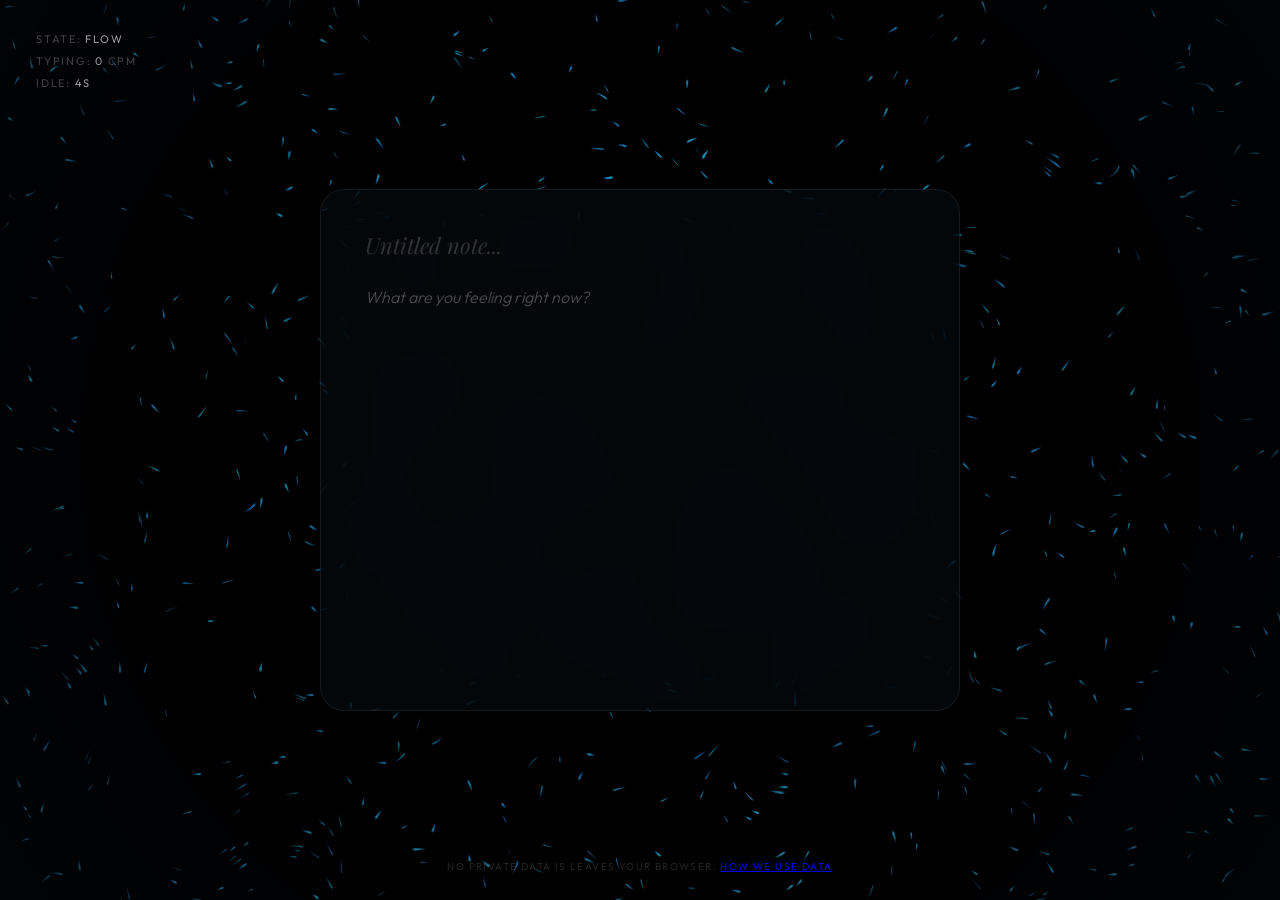
==== commit 94b7ffe7: "Update index.html updated privacy" ====
--- a/index.html
+++ b/index.html
@@ -33,7 +33,10 @@
 
     <!-- Privacy notice bottom centre — replaces state label -->
     <div id="privacy-notice">
-        <p>No data leaves your browser &nbsp;·&nbsp; nothing is stored</p>
+        <p id="privacy-notice-text">
+            No private data is leaves your browser.
+            <a href="#" id="privacy-link">how we use data</a>
+        </p>
     </div>
 
     <!-- Share button bottom right — fades in after 30s -->
@@ -62,6 +65,16 @@
         </div>
     </div>
 
+    <div id="privacy-modal" class="privacy-modal hidden">
+    <div class="privacy-box">
+        <p>
+            We use a small amount of usage information to gently improve the experience.  
+            Nothing personal information/data/text is collected nor stored.
+        </p>
+        <button id="privacy-close">Close</button>
+    </div>
+</div>
+
     <script src="script.js"></script>
 </body>
 </html>
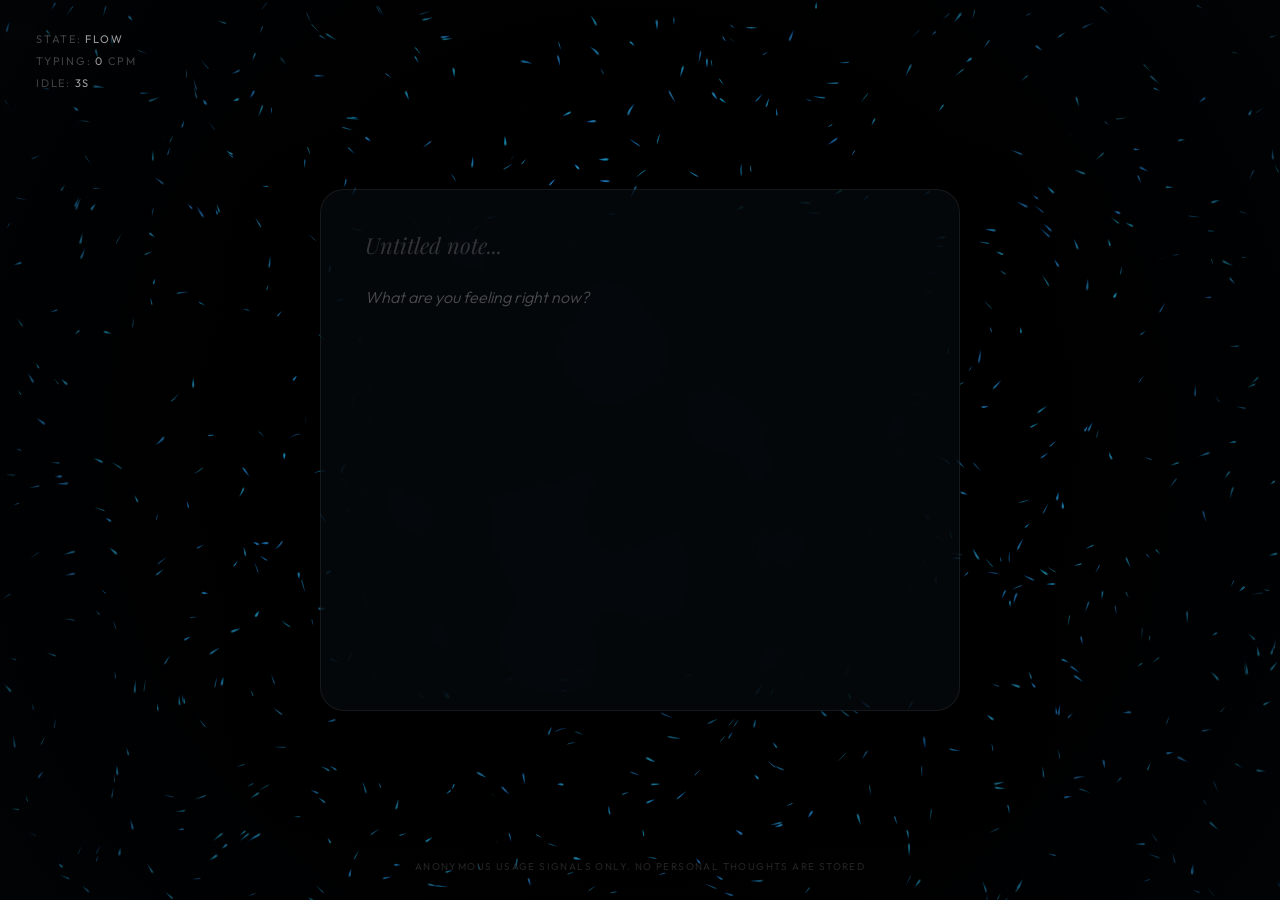
==== commit 097809ea: "Update index.html" ====
--- a/index.html
+++ b/index.html
@@ -34,8 +34,7 @@
     <!-- Privacy notice bottom centre — replaces state label -->
     <div id="privacy-notice">
         <p id="privacy-notice-text">
-            No private data is leaves your browser.
-            <a href="#" id="privacy-link">how we use data</a>
+            Anonymous usage signals only. No personal thoughts are stored
         </p>
     </div>
 
